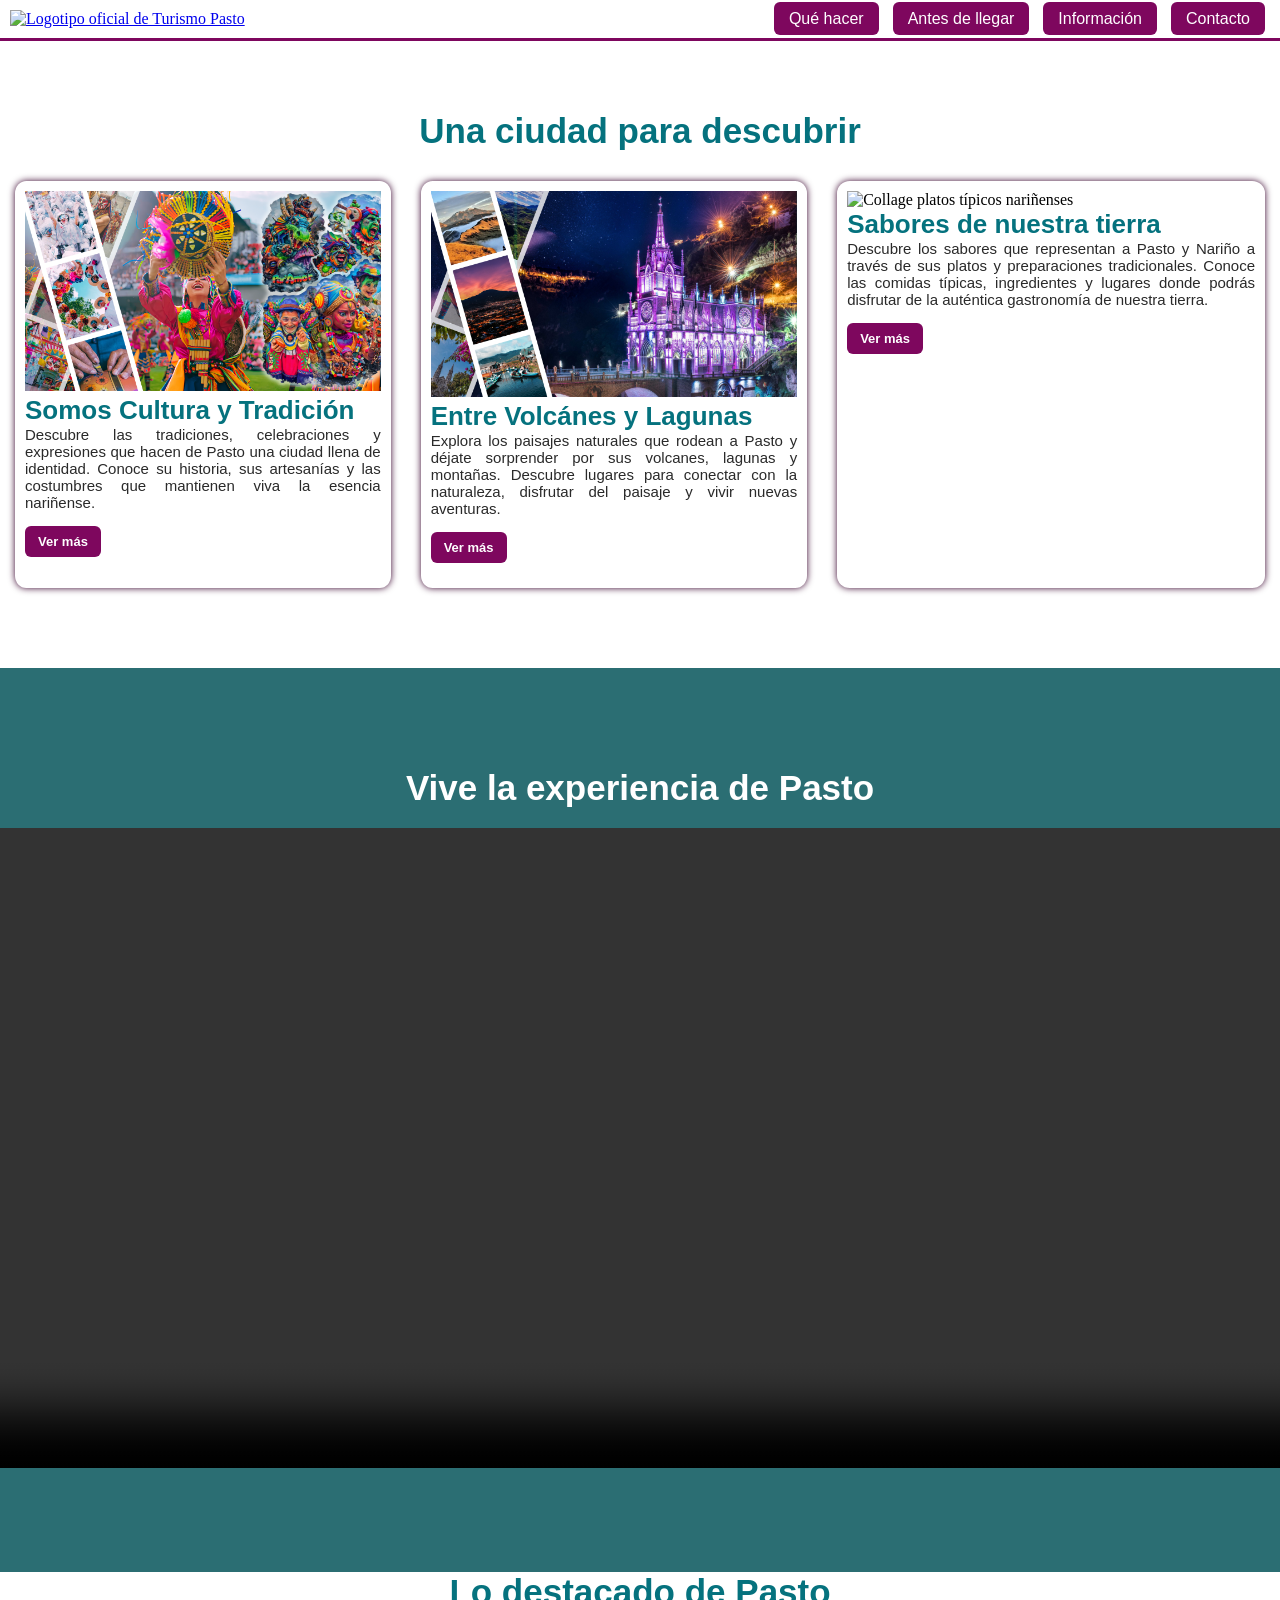
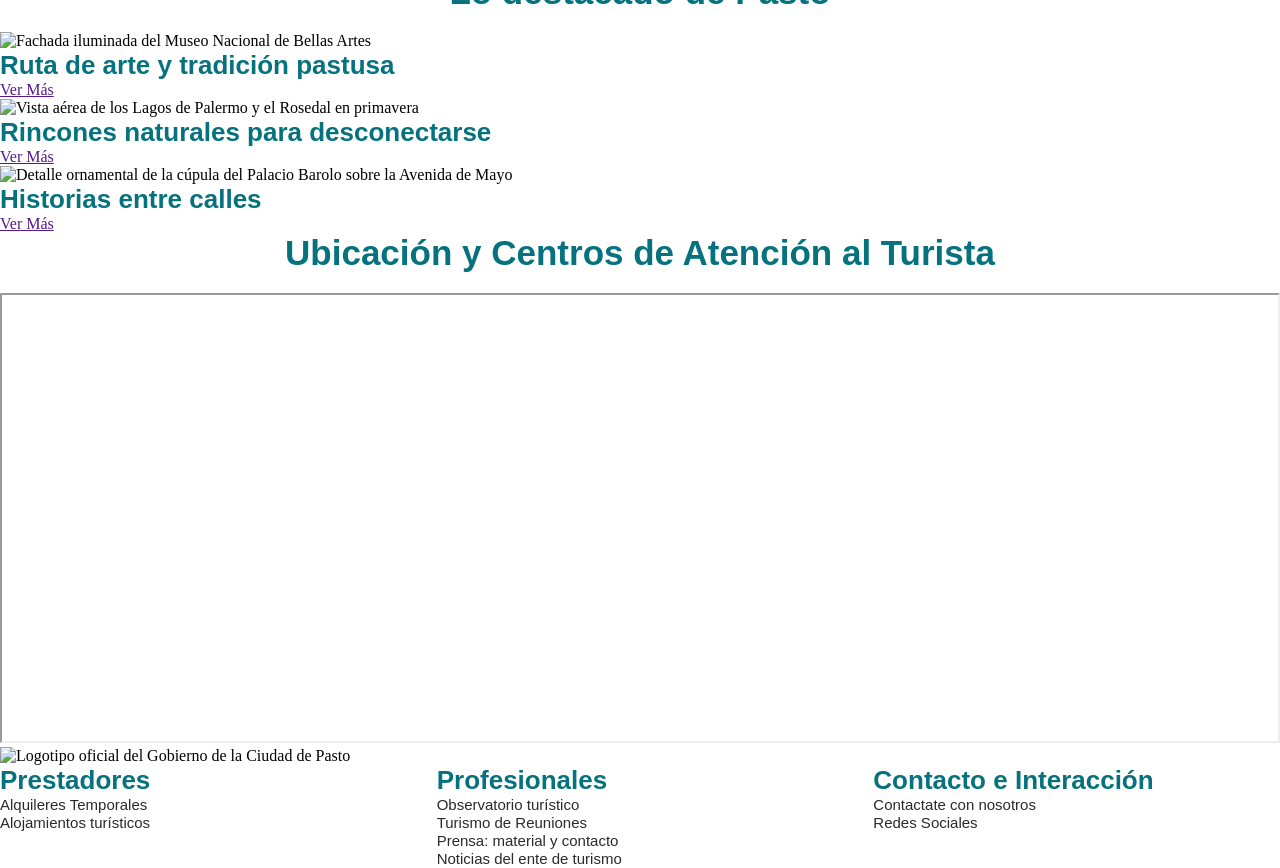
==== tarea-02/index.html @ 5274e714 "Add files via upload" ====
<!DOCTYPE html>
<html lang="es">
    <head>
        <meta charset="UTF-8">
        <meta name="viewport" content="width, initial-scale:1.0">
        <title>Turismo San Juan de Pasto - Sitio Oficial de Información Turística</title>
        <meta name="description" content="Descúbra qué hacer en Pasto. información útil antes de llegar, guías de alojamiento, atractivos turísticos, agenda cultural y mapas de la ciudad.">
        <meta name="robots" content="index, follow">

        <!--Enlace con CSS-->
        <link  href="style.css" rel="stylesheet">

        <!--Enlace Tipografia Google-->


    </head>

    <body>

        <!-- Cabecera principal del sitio -->
        <header id="cabecera-web">
            <!-- Logo del sitio 
            href-> la dirección a donde voy al dar clic  
            -->
            <a href="index.html" aria-label="Ir a la página de inicio de Turismo San Juan de Pasto">
                <img class="logo-sitio" src="assets/logo-turismo-nariño.png" width="300px" height="auto" alt="Logotipo oficial de Turismo Pasto">
            </a>

            <!-- Navegador principal -->
            <nav role="navigation" aria-label="Menu principal">
                  <a href="" class="bt-principal">Qué hacer</a>
                  <a href="" class="bt-principal">Antes de llegar</a>
                  <a href="" class="bt-principal">Información</a>
                  <a href="" class="bt-principal">Contacto</a>
            </nav>

        </header>



        <!-- Contenido principal del sitio -->
        <main role="main">

            <h1 class="hide-element" aria-hidden="true">Portal de Turismo Oficial de la Ciudad de Pasto</h1>

            <!-- Actividades destacadas-->
            <section id="destacado">
                <h2>Una ciudad para descubrir</h2>
                
                <div class="flex-elements">

                    <!-- tarjeta -->
                    <article role="article" class="articulo-index">
                        <img src="assets/Somos-cultura-img.png"  alt="Collage de fotos de eventos culturales">
                        <h3>Somos Cultura y Tradición</h3>
                        <p>Descubre las tradiciones, celebraciones y expresiones que hacen de Pasto una ciudad llena de identidad. Conoce su historia, sus artesanías y las costumbres que mantienen viva la esencia nariñense.</p>
                        <a class="ver-mas" href="" aria-label="Ver más información sobre Actividades y experiencias en Pasto">Ver más</a>
                    </article>

                    <!-- tarjeta -->
                    <article role="article" class="articulo-index">
                        <img src="assets/paisajes-img.png"  alt="Collage paisajes nariñenses">
                        <h3>Entre Volcánes y Lagunas</h3>
                        <p>Explora los paisajes naturales que rodean a Pasto y déjate sorprender por sus volcanes, lagunas y montañas. Descubre lugares para conectar con la naturaleza, disfrutar del paisaje y vivir nuevas aventuras.</p>
                        <a class="ver-mas" href="" aria-label="Ver información sobre lugares y espacios naturales imperdibles">Ver más</a>
                    </article>

                    <!-- tarjeta -->
                    <article role="article" class="articulo-index">
                        <img src="assets/gastronomia-nariñense-img.png" alt="Collage platos típicos nariñenses">
                        <h3>Sabores de nuestra tierra</h3>
                        <p>Descubre los sabores que representan a Pasto y Nariño a través de sus platos y preparaciones tradicionales. Conoce las comidas típicas, ingredientes y lugares donde podrás disfrutar de la auténtica gastronomía de nuestra tierra.</p>
                        <a class="ver-mas" href="" aria-label="Ver más información sobre la gastronomía de la ciudad">Ver más</a>
                    </article>
 

                </div>

            </section>
            <!-- Fin de actividades destacadas-->

            <!-- Contenido Multimedia -->
            <section id="Contenido-multimedia">
                <h2>Vive la experiencia de Pasto</h2>
                <div>
                    <video controls autoplay loop width="100%" height="auto" aria-label="Video sobre la ciudad de Pasto">
                        <source src="assets/video-pasto.mp4" type="video/mp4">
                    </video>
                </div>
            </section>
            <!-- Fin de Contenido Multimedia -->



            <!-- Contenidos Destacados -->
            <section>
                <h2>Lo destacado de Pasto</h2>
                <div>
                    
                    <!-- Tarjeta Destacada 1 -->
                    <article role="article">
                        <img src="assets/destacado-museos.jpg" alt="Fachada iluminada del Museo Nacional de Bellas Artes" width="400" height="250">
                        <h3>Ruta de arte y tradición pastusa</h3>
                        <a href="" aria-label="Ver más sobre la historia cultural de la ciudad, el carnaval, artesanias y maestros">Ver Más</a>
                    </article>

                    <!-- Tarjeta Destacada 2 -->
                    <article role="article">
                        <img src="assets/destacado-parques.jpg" alt="Vista aérea de los Lagos de Palermo y el Rosedal en primavera" width="400" height="250">
                        <h3>Rincones naturales para desconectarse</h3>
                        <a href="" aria-label="Ver más sobre los espacios verdes imperdibles">Ver Más</a>
                    </article>

                    <!-- Tarjeta Destacada 3 -->
                    <article role="article">
                        <img src="assets/destacado-arquitectura.jpg" alt="Detalle ornamental de la cúpula del Palacio Barolo sobre la Avenida de Mayo" width="400" height="250">
                        <h3>Historias entre calles</h3>
                        <a href="" aria-label="Ver más sobre la arquitectura e historia pastusa">Ver Más</a>
                    </article>

                </div>
            </section>


            <!-- Ubicación Geográfica -->
            <section aria-labelledby="titulo-mapa">
                <h2 id="titulo-mapa">Ubicación y Centros de Atención al Turista</h2>
                <div class="map-container">
                    <iframe 
                    src="https://www.google.com/maps/embed?pb=!1m18!1m12!1m3!1d3988.9171!2d-77.2811!3d1.2136!2m3!1f0!2f0!3f0!3m2!1i1024!2i768!4f13.1!3m3!1m2!1s0x8e2ed484323e0c03%3A0x6b44a42bc55ca01c!2sPasto%2C%20Nari%C3%B1o!5e0!3m2!1ses!2sco!4v1700000000000!5m2!1ses!2sco" 
                    width="100%" 
                    height="450" 
                    tyle="border:0;" 
                    allowfullscreen="" 
                    loading="lazy" 
                    referrerpolicy="no-referrer-when-downgrade" 
                    title="Mapa interactivo de la Ciudad de Pasto">
                    </iframe>
                </div>
            </section>

        </main>

        <!-- Pie de Página Institucional -->
    <footer role="contentinfo">

            <!-- Identificador Institucional del Footer -->
            <div class="footer-brand">
                <img src="img/logo-buenos-aires-ciudad.svg" alt="Logotipo oficial del Gobierno de la Ciudad de Pasto" width="200" height="60">
            </div>

            <!-- Columnas de Enlaces del Footer -->
            <div class="footer-columns">
                
                <!-- Lista 1: Prestadores -->
                <nav>
                    <h3 class="footer-info">Prestadores</h3>
                    <ul>
                        <li><a class="texto-info" href="/alquileres-temporales">Alquileres Temporales</a></li>
                        <li><a class="texto-info" href="/alojamientos-turisticos">Alojamientos turísticos</a></li>
                    </ul>
                </nav>

                <!-- Lista 2: Profesionales -->
                <nav>
                    <h3 class="footer-info">Profesionales</h3>
                    <ul>
                        <li><a class="texto-info" href="/observatorio-turistico">Observatorio turístico</a></li>
                        <li><a class="texto-info" href="/turismo-reuniones">Turismo de Reuniones</a></li>
                        <li><a class="texto-info" href="/prensa-contacto">Prensa: material y contacto</a></li>
                        <li><a class="texto-info" href="/noticias-ente">Noticias del ente de turismo</a></li>
                    </ul>
                </nav>

                <!-- Lista 3: Interacción y Contacto -->
                <nav>
                    <h3 class="footer-info">Contacto e Interacción</h3>
                    <ul>
                        <li><a class="texto-info" href="/contactate-con-nosotros">Contactate con nosotros</a></li>
                        <li><a class="texto-info" href="/Visita nuestras redes sociales" aria-label="Ir a enlaces con redes sociales">Redes Sociales</a></li>
                    </ul>
                </nav>

            </div>
    </footer>

    </body>

</html>
---- tarea-02/style.css ----
/*
0. Selectores generales
1. Tipografia
2. Cabecera
3. Seccion destacada
4. Seccion contenido multimedia
5. Seccion footers



/*

/* 0. Selectores generales */
*{
    margin: 0;
    padding: 0;
    box-sizing: border-box;
    /*Evita que el ancho se sume al padding*/
}

:root{
    --color-principal: #7e075e;
    --color-acento: #05727e;
    --color-acento2: #ad6a05;
    --color-texto: #2a2a2a;
}

.hide-element{
    display: none;
}

.flex-elements{
    display: flex;
    align-items: stretch;
    justify-content: space-between;
}

img{
    width: 100%;
}



/* 1. Tipografia*/
h1{
    font-family: "Hammersmith One", sans-serif;
    font-weight: 400;
    font-style: normal;
    font-size: 40px;
    color: var(--color-principal);
}

h2{
    font-family: "Raleway", sans-serif;
    font-optical-sizing: auto;
    font-weight: 700;
    font-style: normal;
    font-size: 35px;
    color: var(--color-acento);
    /*orden los titulos de seccion*/
    text-align: center;
    margin: 0 0 20px 0;
}

h3{
    font-family: "Raleway", sans-serif;
    font-optical-sizing: auto;
    font-weight: 700;
    font-style: normal;
    font-size: 26px;
    color: var(--color-acento);
}

p{
    font-family: "Raleway", sans-serif;
    font-optical-sizing: auto;
    font-weight: 400;
    font-style: normal;
    font-size: 15px;
    color: var(--color-texto);
    text-align: justify;
}

.texto-info{
    font-family: "Raleway", sans-serif;
    font-optical-sizing: auto;
    font-weight: 400;
    font-style: normal;
    text-decoration: none;
    font-size: 15px;
    color: var(--color-texto);
    text-align: justify;
}


/* 2. Cabecera*/
#cabecera-web{

    /*Relleno interno*/
    padding: 10px;
    display: flex;
    align-items: center;
    justify-content: space-between;
    /*border-bottom: grosor estilo color*/
    border-bottom: 3px solid var(--color-principal);
}

.bt-principal{
    font-family: "Raleway", sans-serif;
    font-optical-sizing: auto;
    font-weight: 400;
    font-style: normal;
    font-size: 16px;
    text-decoration: none;
    color: white;
    background: var(--color-principal);
    padding: 8px 15px;
    margin: 0 5px;
    border-radius: 6px;
    /*animacion por transicion: duracion caracteristica animacion */
    transition: 0.3s  all linear;
}

.bt-principal:hover{
    background: var(--color-acento);
    padding: 8px 20px;
}

.logo-sitio {
  width: 300px; 
  max-width: 100%;
  height: auto;
}



/* 3. Seccion destacada*/

/* ================================== */
@media (max-width: 600px) {
    #cabecera-web{
        flex-direction: column;
    }

    #cabecera-web > nav{
        width: 100%;
    }

    .bt-principal {
        display: block;
        width: 100%;
        text-align: center;
        border-radius: 0%;
    }

    .flex-elements{
        flex-direction: column;
    }

}

#destacado{
    padding: 70px 0;
}


.ver-mas{
    font-family: "Raleway", sans-serif;
    font-optical-sizing: auto;
    font-weight: 600;
    font-style: normal;
    font-size: 13px;
    text-decoration: none;
    color: rgb(254, 254, 254);
    display: inline-block;
    margin: 15px 0;
    background: var(--color-principal);
    padding: 8px 13px;
    border-radius: 6px;
    /*animacion por transicion: duracion caracteristica animacion */
    transition: 0.3s  all linear;
}

.ver-mas:hover{
    background: var(--color-acento);
    padding: 8px 16px;
}

.articulo-index{
    margin: 10px 15px;
    padding: 10px;
    box-shadow: 0 0 7px rgb(55, 0, 44);
    border-radius: 3%;
}


/* 4. Seccion contenido multimedia */

#Contenido-multimedia{
    background-color: #2B6E73;
    padding: 100px 0;
}

#Contenido-multimedia h2{
    color: white;
}




/* 5. Seccion footers*/

.footer-columns {
  display: flex;
  flex-direction: row;        /* Organiza los elementos en horizontal */
  justify-content: space-between; /* Distribuye el espacio entre columnas */
  gap: 30px;                  /* Espacio entre cada columna */
  align-items: flex-start;    /* Alinea los títulos en la parte superior */
}

.footer-columns nav {
  flex: 1;                   /* Todas las columnas medirán lo mismo de ancho */
}

.footer-columns ul {
  list-style: none;
  padding: 0;
  margin: 0;
}
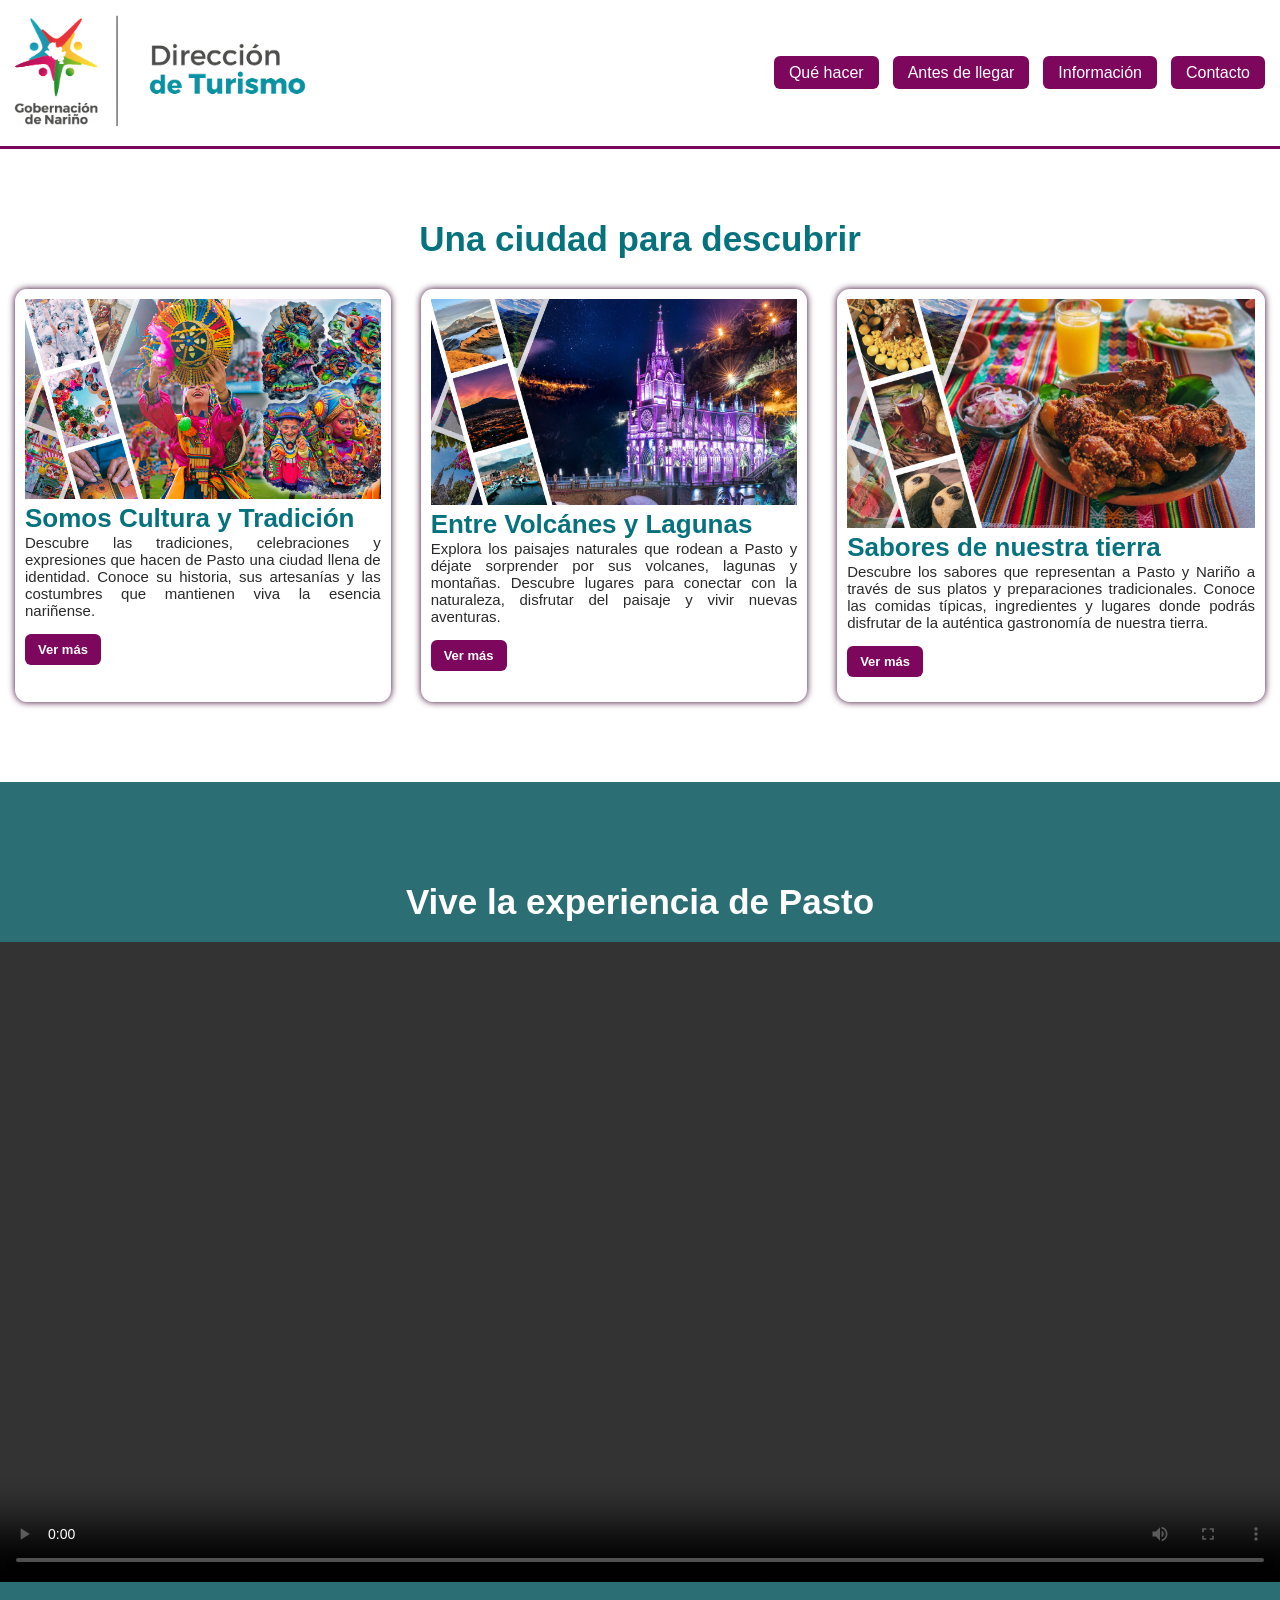
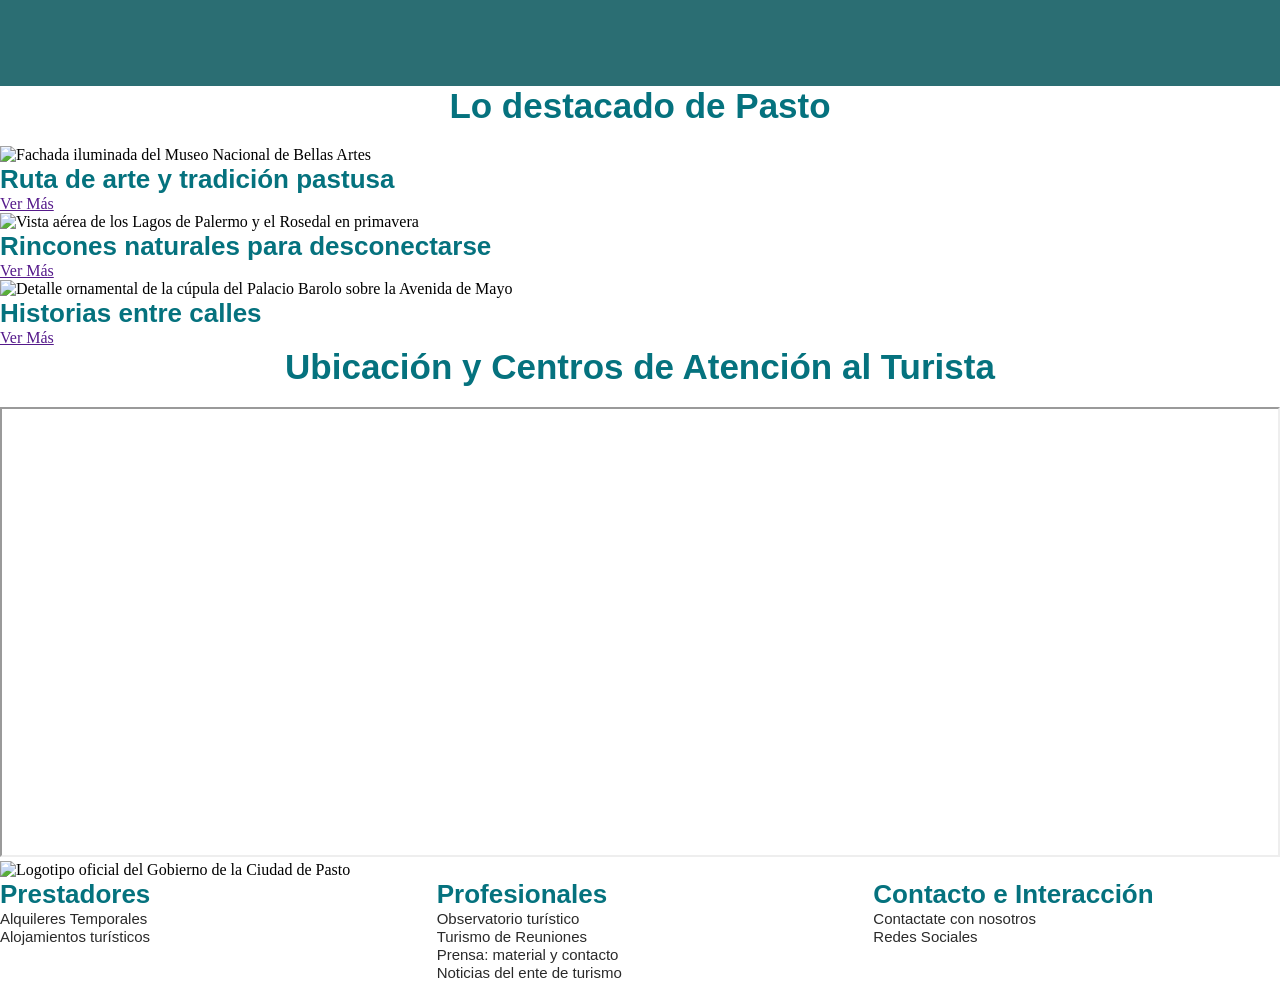
==== commit a90bd5e8: "Add files via upload" ====
--- a/tarea-02/index.html
+++ b/tarea-02/index.html
@@ -23,7 +23,7 @@
             href-> la dirección a donde voy al dar clic  
             -->
             <a href="index.html" aria-label="Ir a la página de inicio de Turismo San Juan de Pasto">
-                <img class="logo-sitio" src="assets/logo-turismo-nariño.png" width="300px" height="auto" alt="Logotipo oficial de Turismo Pasto">
+                <img class="logo-sitio" src="assets/logo-turismo-nariño.jpg" width="300px" height="auto" alt="Logotipo oficial de Turismo Pasto">
             </a>
 
             <!-- Navegador principal -->
@@ -51,7 +51,7 @@
 
                     <!-- tarjeta -->
                     <article role="article" class="articulo-index">
-                        <img src="assets/Somos-cultura-img.png"  alt="Collage de fotos de eventos culturales">
+                        <img src="assets/Somos-cultura-img.jpg"  alt="Collage de fotos de eventos culturales">
                         <h3>Somos Cultura y Tradición</h3>
                         <p>Descubre las tradiciones, celebraciones y expresiones que hacen de Pasto una ciudad llena de identidad. Conoce su historia, sus artesanías y las costumbres que mantienen viva la esencia nariñense.</p>
                         <a class="ver-mas" href="" aria-label="Ver más información sobre Actividades y experiencias en Pasto">Ver más</a>
@@ -59,7 +59,7 @@
 
                     <!-- tarjeta -->
                     <article role="article" class="articulo-index">
-                        <img src="assets/paisajes-img.png"  alt="Collage paisajes nariñenses">
+                        <img src="assets/paisajes-img.jpg"  alt="Collage paisajes nariñenses">
                         <h3>Entre Volcánes y Lagunas</h3>
                         <p>Explora los paisajes naturales que rodean a Pasto y déjate sorprender por sus volcanes, lagunas y montañas. Descubre lugares para conectar con la naturaleza, disfrutar del paisaje y vivir nuevas aventuras.</p>
                         <a class="ver-mas" href="" aria-label="Ver información sobre lugares y espacios naturales imperdibles">Ver más</a>
@@ -67,7 +67,7 @@
 
                     <!-- tarjeta -->
                     <article role="article" class="articulo-index">
-                        <img src="assets/gastronomia-nariñense-img.png" alt="Collage platos típicos nariñenses">
+                        <img src="assets/gastronomia.jpg" alt="Collage platos típicos nariñenses">
                         <h3>Sabores de nuestra tierra</h3>
                         <p>Descubre los sabores que representan a Pasto y Nariño a través de sus platos y preparaciones tradicionales. Conoce las comidas típicas, ingredientes y lugares donde podrás disfrutar de la auténtica gastronomía de nuestra tierra.</p>
                         <a class="ver-mas" href="" aria-label="Ver más información sobre la gastronomía de la ciudad">Ver más</a>
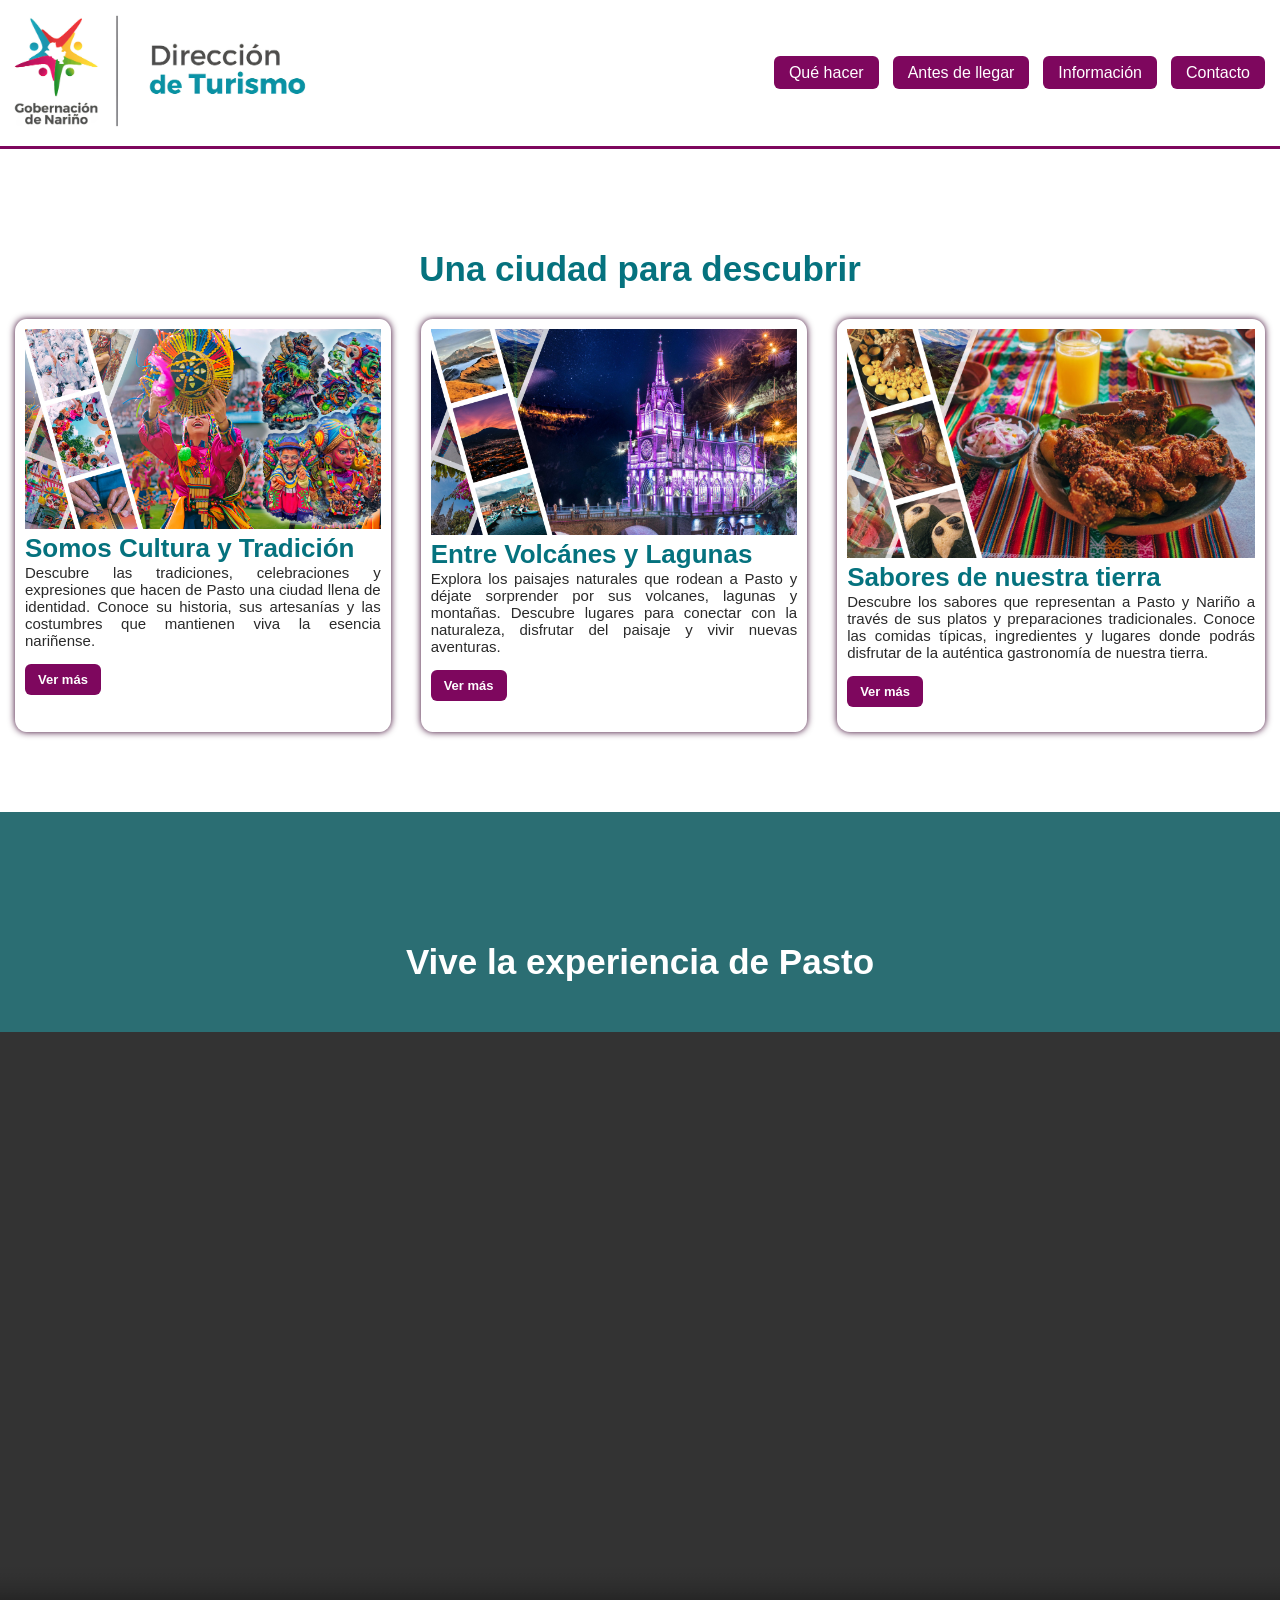
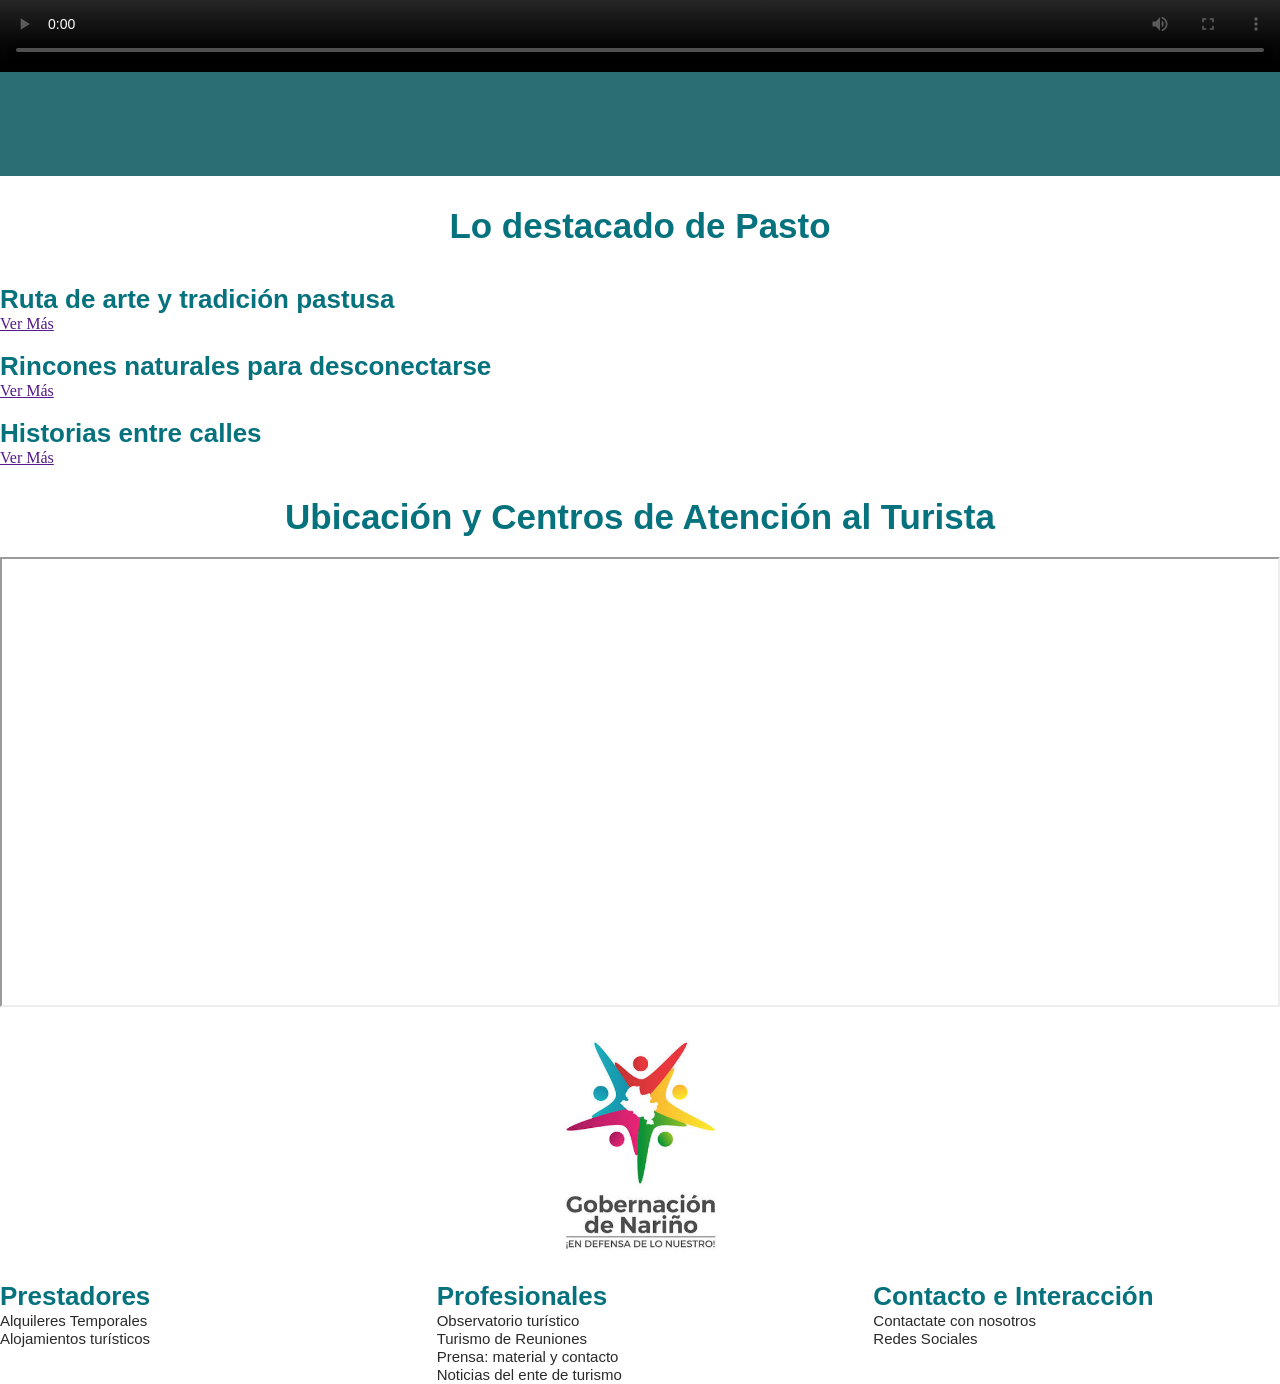
==== commit 1e68f933: "Add files via upload" ====
--- a/tarea-02/index.html
+++ b/tarea-02/index.html
@@ -99,21 +99,21 @@
                     
                     <!-- Tarjeta Destacada 1 -->
                     <article role="article">
-                        <img src="assets/destacado-museos.jpg" alt="Fachada iluminada del Museo Nacional de Bellas Artes" width="400" height="250">
+                        <img>
                         <h3>Ruta de arte y tradición pastusa</h3>
                         <a href="" aria-label="Ver más sobre la historia cultural de la ciudad, el carnaval, artesanias y maestros">Ver Más</a>
                     </article>
 
                     <!-- Tarjeta Destacada 2 -->
                     <article role="article">
-                        <img src="assets/destacado-parques.jpg" alt="Vista aérea de los Lagos de Palermo y el Rosedal en primavera" width="400" height="250">
+                        <img>
                         <h3>Rincones naturales para desconectarse</h3>
                         <a href="" aria-label="Ver más sobre los espacios verdes imperdibles">Ver Más</a>
                     </article>
 
                     <!-- Tarjeta Destacada 3 -->
                     <article role="article">
-                        <img src="assets/destacado-arquitectura.jpg" alt="Detalle ornamental de la cúpula del Palacio Barolo sobre la Avenida de Mayo" width="400" height="250">
+                        <img>
                         <h3>Historias entre calles</h3>
                         <a href="" aria-label="Ver más sobre la arquitectura e historia pastusa">Ver Más</a>
                     </article>
@@ -146,7 +146,7 @@
 
             <!-- Identificador Institucional del Footer -->
             <div class="footer-brand">
-                <img src="img/logo-buenos-aires-ciudad.svg" alt="Logotipo oficial del Gobierno de la Ciudad de Pasto" width="200" height="60">
+                <img src="assets/logo-gobernacion.jpeg" alt="Logotipo oficial del Gobierno de la Ciudad de Pasto">
             </div>
 
             <!-- Columnas de Enlaces del Footer -->
--- a/tarea-02/style.css
+++ b/tarea-02/style.css
@@ -46,7 +46,7 @@
     font-family: "Hammersmith One", sans-serif;
     font-weight: 400;
     font-style: normal;
-    font-size: 40px;
+    font-size: 60px;
     color: var(--color-principal);
 }
 
@@ -59,7 +59,7 @@
     color: var(--color-acento);
     /*orden los titulos de seccion*/
     text-align: center;
-    margin: 0 0 20px 0;
+    margin: 30px 0 20px 0;
 }
 
 h3{
@@ -115,7 +115,7 @@
     color: white;
     background: var(--color-principal);
     padding: 8px 15px;
-    margin: 0 5px;
+    margin:  5px;
     border-radius: 6px;
     /*animacion por transicion: duracion caracteristica animacion */
     transition: 0.3s  all linear;
@@ -203,12 +203,25 @@
 
 #Contenido-multimedia h2{
     color: white;
+    padding: 0 0 30px 0;
 }
 
 
 
 
 /* 5. Seccion footers*/
+
+.footer-brand {
+    display: flex;         /* 1. Convierte el contenedor en Flexbox */
+    justify-content: center; /* 2. Centra horizontalmente */
+    align-items: center;     /* 3. Centra verticalmente */
+}
+
+.footer-brand img {
+    width: 250px;
+    height: auto;
+    padding: 20px 0 0 0;
+}
 
 .footer-columns {
   display: flex;
